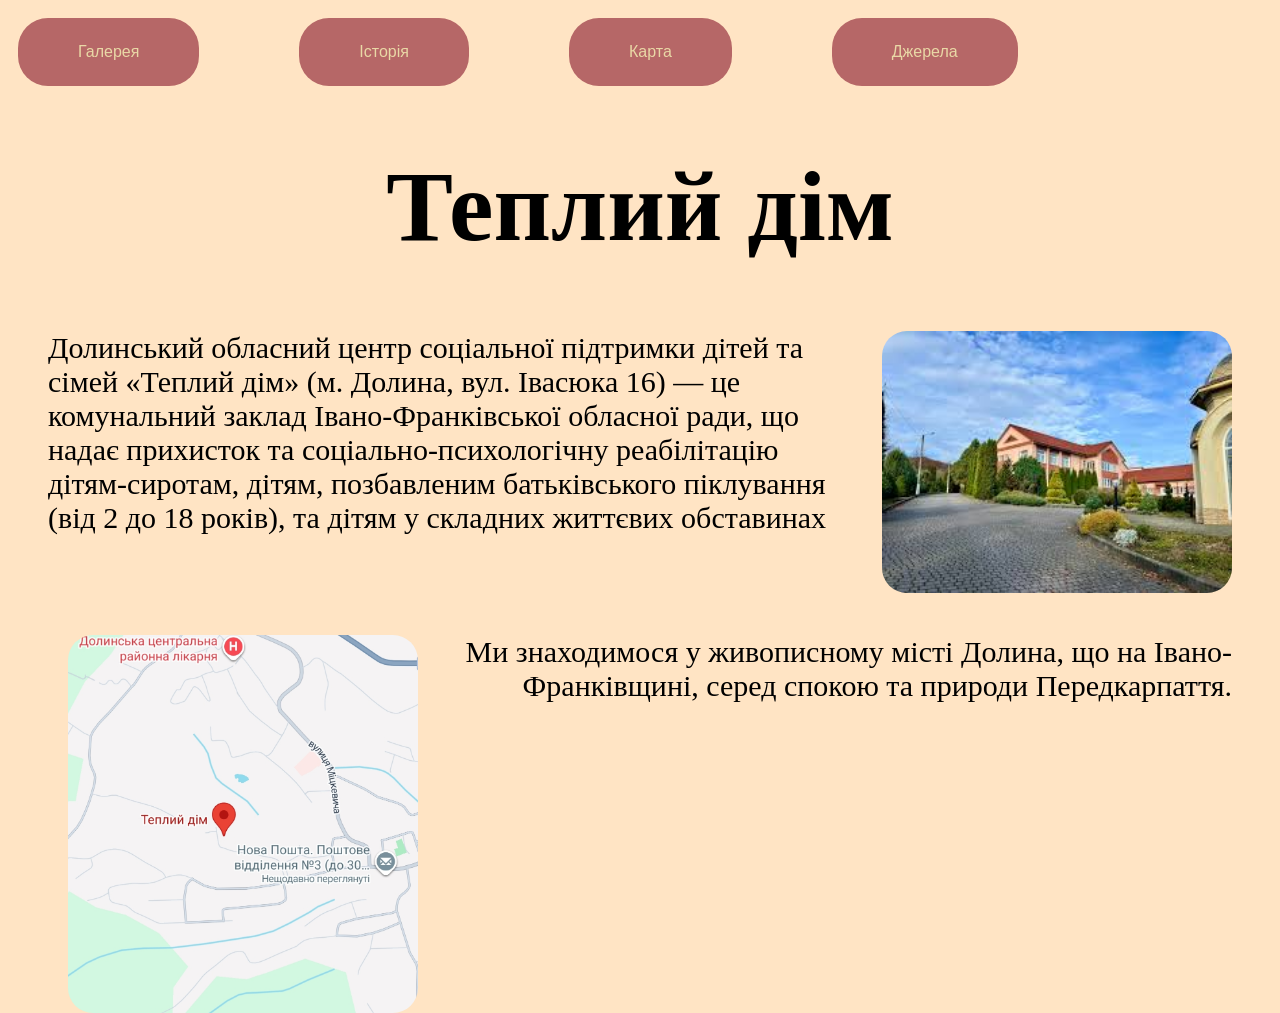
==== index.html @ b2c07cf6 "Rename index.htlm to index.html" ====
<!DOCTYPE html>

<html lang="uk">
<head>
	<title>Теплий дім</title>

    <link rel="stylesheet" href="stl.css">
</head>
<body>

<nav class="box">
    <a href="Галерея.html" class="boxvud">Галерея</a>
    <a href="Історія.html" class="boxvud">Історія</a>
    <a href="карта.html" class="boxvud">Карта</a>
    <a href="Джерела.html" class="boxvud">Джерела</a>

</nav>


<h1>Теплий дім
</h1>



<ul>
<li>
<img src="фронт.jpg" 
class="r">
<p class="rig">
Долинський обласний центр соціальної підтримки дітей та сімей «Теплий дім» (м. Долина, вул. Івасюка 16) — це
комунальний заклад Івано-Франківської обласної ради, що надає прихисток та соціально-психологічну реабілітацію дітям-сиротам, дітям, позбавленим батьківського піклування (від 2 до 18 років), та дітям у складних життєвих обставинах

</p>    
</li>
</ul>




<ol>
<li>
<img src="карта.jpg"
class="l" >
<p class="lef">
Ми знаходимося у живописному місті Долина, що на Івано-Франківщині, серед спокою та природи Передкарпаття.</p>
</li>
</ol>


</body>
</html>
---- stl.css ----
body {
    background-color: bisque;
}

h1 {
    text-align: center;
    margin-top: 50px;
    font-weight: bold;
    font-size: 100px;
}
ol {

text-align: left;
list-style-type: none;
padding: 40px;
}

ul {
text-align: right;
list-style-type: none;
padding-right: 40px;
}
.rig{
    text-align: left;
    font-size: 30px;
}
.r{
    float: right;
    width: 350px;
    object-fit: contain;
    border-radius: 25px;
    margin-left: 20px;
}
.l{
    float: left;
    width: 350px;
    object-fit: contain;
    border-radius: 25px;
    margin-left: 20px;
}
.lef{
    text-align: right;
    font-size: 30px;
}

.box {
    background-color: bisque;
    padding: 10px;
    display: flex;
    gap: 100px;
    border-bottom: 3px solid bisque;
}

.boxvud {
    background-color: #b66767;
    text-decoration: none;
    color: #E9D8A6;
    padding: 25px 60px;
    border-radius: 30px;
    font-family: Arial, sans-serif;

}

.standart {
    all: revert;


}

.gal {
  display: flex;
  gap: 20px;
  flex-wrap: wrap; 
  padding: 20px;
}

.photo {
  width: 300px;
  height: 200px;
  overflow: hidden;    
  border-radius: 15px; 
  border: 2px solid #ddd;
}

.photo img {
  width: 100%;
  height: 100%;
  object-fit: cover;   
  transition: transform 0.5s ease; 
}


.photo img:hover {
  transform: scale(1.1); 
  cursor: pointer;
}
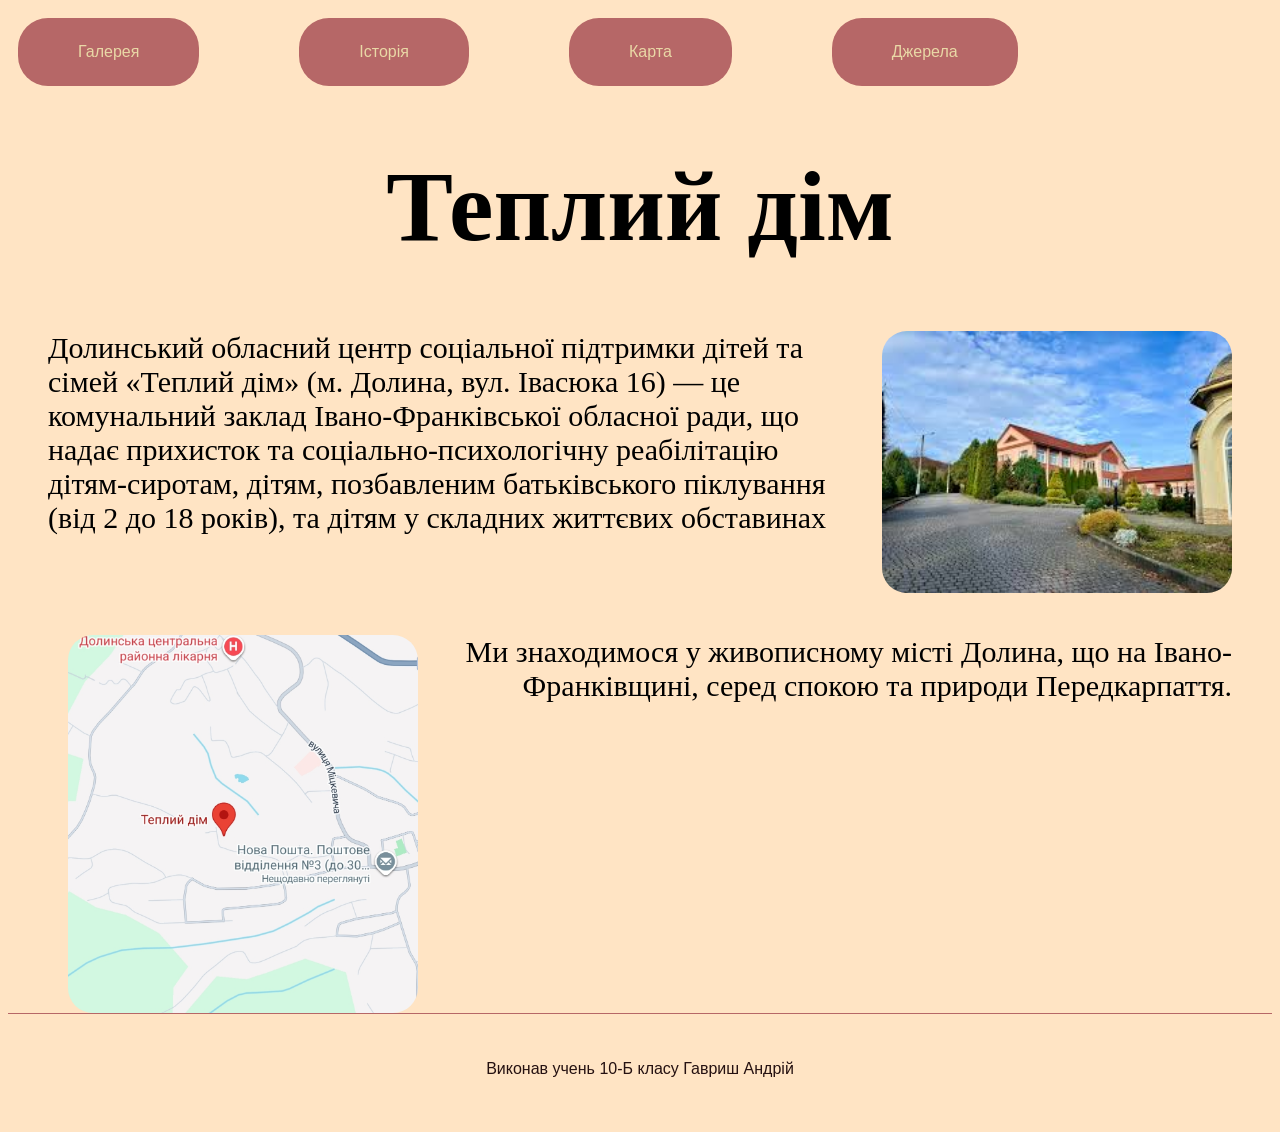
==== commit d3a7080b: "Add files via upload" ====
--- a/index.html
+++ b/index.html
@@ -24,8 +24,7 @@
 
 <ul>
 <li>
-<img src="фронт.jpg" 
-class="r">
+<img src="фронт.jpg" class="r" alt="Перед теплого дому">
 <p class="rig">
 Долинський обласний центр соціальної підтримки дітей та сімей «Теплий дім» (м. Долина, вул. Івасюка 16) — це
 комунальний заклад Івано-Франківської обласної ради, що надає прихисток та соціально-психологічну реабілітацію дітям-сиротам, дітям, позбавленим батьківського піклування (від 2 до 18 років), та дітям у складних життєвих обставинах
@@ -39,13 +38,15 @@
 
 <ol>
 <li>
-<img src="карта.jpg"
-class="l" >
+<img src="карта.jpg" class="l" alt="карта фото">
 <p class="lef">
 Ми знаходимося у живописному місті Долина, що на Івано-Франківщині, серед спокою та природи Передкарпаття.</p>
 </li>
 </ol>
 
 
+<footer class="my-footer">
+    <p>Виконав учень 10-Б класу Гавриш Андрій</p>
+</footer>
 </body>
-</html>
+</html>
--- a/stl.css
+++ b/stl.css
@@ -94,3 +94,16 @@
   transform: scale(1.1); 
   cursor: pointer;
 }
+
+
+
+.my-footer {
+    clear: both;          
+    width: 100%;
+    text-align: center;  
+    padding: 30px 0;      
+    margin-top: 50px;     
+    border-top: 1px solid #b66767; 
+    color: #251111;          
+    font-family: Arial, sans-serif;
+}
